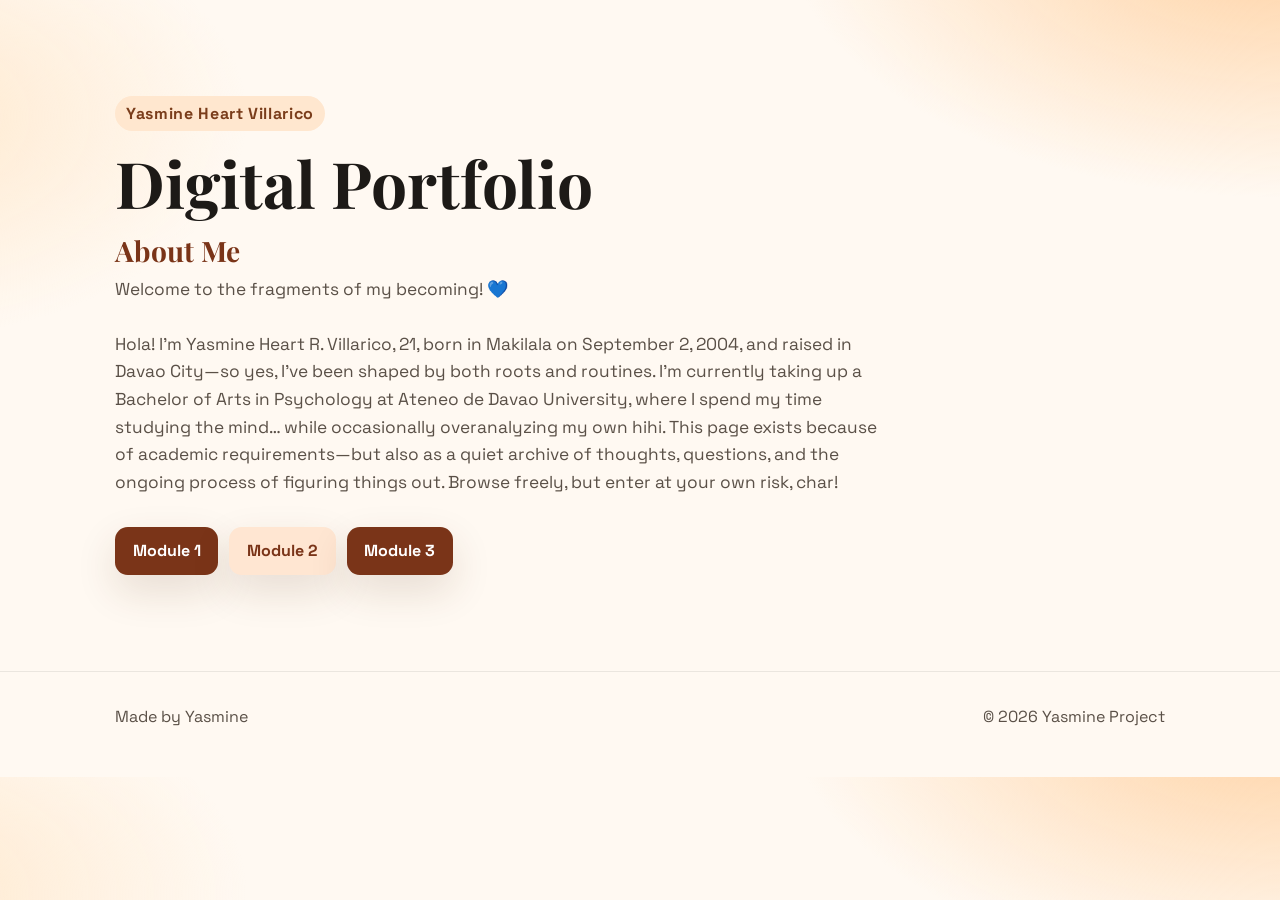
==== index.html @ 1b7979f3 "Initial static site for Yasmine Blog" ====
<!doctype html>
<html lang="en">
  <head>
    <meta charset="UTF-8" />
    <meta name="viewport" content="width=device-width, initial-scale=1.0" />
    <title>Yasmine Heart Villarico SIP</title>
    <meta
      name="description"
      content="A clean static website starter for GitHub Pages built with HTML, CSS, and JavaScript."
    />
    <link rel="preconnect" href="https://fonts.googleapis.com" />
    <link rel="preconnect" href="https://fonts.gstatic.com" crossorigin />
    <link
      href="https://fonts.googleapis.com/css2?family=Space+Grotesk:wght@400;500;700&family=Playfair+Display:wght@600;700&display=swap"
      rel="stylesheet"
    />
    <link rel="stylesheet" href="Styles/styles.css" />
  </head>
  <body>
    <header class="hero">
      <section id="home" class="hero-content container">
        <p class="kicker">Yasmine Heart Villarico</p>
        <h1>Digital Portfolio</h1>
        <h2 class="about-title">About Me</h2>
        <p class="subtitle">
          Welcome to the fragments of my becoming! 💙 <br> <br>
          Hola! I’m Yasmine Heart R. Villarico, 21, born in Makilala on September 2, 2004, and raised in Davao City—so yes, I’ve been shaped by both roots and routines. I’m currently taking up a Bachelor of Arts in Psychology at Ateneo de Davao University, where I spend my time studying the mind… while occasionally overanalyzing my own hihi.
          This page exists because of academic requirements—but also as a quiet archive of thoughts, questions, and the ongoing process of figuring things out. 
          Browse freely, but enter at your own risk, char!

        </p>
        <div class="hero-actions">
          <a class="button" href="module1.html">Module 1</a>
          <a class="button ghost" href="module2.html">Module 2</a>
          <a class="button" href="module3.html">Module 3</a>
        </div>
      </section>
    </header>

    <main>


     
    </main>

    <footer id="contact" class="footer">
      <div class="container footer-inner">
        <p>Made by Yasmine</p>
        <p><span id="year"></span></p>
      </div>
    </footer>

    <script src="Script/script.js"></script>
  </body>
</html>
---- Styles/styles.css ----
:root {
  --bg: #fff9f2;
  --bg-soft: #ffe7cf;
  --surface: rgba(255, 255, 255, 0.7);
  --text: #1d1a17;
  --muted: #5a5047;
  --accent: #d4572f;
  --accent-2: #f3a33b;
  --radius: 1.1rem;
  --shadow: 0 16px 40px rgba(82, 50, 24, 0.14);
}

* {
  box-sizing: border-box;
}

html {
  scroll-behavior: smooth;
}

body {
  margin: 0;
  color: var(--text);
  background:
    radial-gradient(900px 500px at 100% -10%, #ffd09f 0%, transparent 55%),
    radial-gradient(750px 450px at -10% 15%, #ffe8cc 0%, transparent 50%),
    var(--bg);
  font-family: "Space Grotesk", sans-serif;
  line-height: 1.6;
}

.container {
  width: min(1050px, 92%);
  margin: 0 auto;
}

.hero {
  padding: 1rem 0 4rem;
}

.nav {
  display: flex;
  justify-content: space-between;
  align-items: center;
  padding: 0.8rem 0;
}

.hero-content {
  margin-top: 5rem;
}

.about-title {
  font-family: "Playfair Display", serif;
  font-size: clamp(1.35rem, 2.2vw, 1.85rem);
  margin: 1rem 0 0.5rem;
  color: #7a3418;
}

.kicker {
  display: inline-block;
  margin: 0;
  padding: 0.3rem 0.7rem;
  border-radius: 999px;
  background: var(--bg-soft);
  color: #7a3d1b;
  font-weight: 700;
  letter-spacing: 0.04em;
}

h1,
h2,
h3 {
  line-height: 1.15;
  margin: 0 0 0.6rem;
}

h1 {
  max-width: 16ch;
  font-family: "Playfair Display", serif;
  font-size: clamp(2rem, 5vw, 4rem);
  margin-top: 0.9rem;
}

.subtitle {
  max-width: 70ch;
  color: var(--muted);
  margin: 0;
  font-size: clamp(1rem, 1.5vw, 1.08rem);
}

.hero-actions {
  display: flex;
  flex-wrap: wrap;
  gap: 0.7rem;
}

.button {
  display: inline-block;
  border: none;
  text-decoration: none;
  font-weight: 700;
  cursor: pointer;
  color: white;
  background: #7a3418;
  padding: 0.7rem 1.1rem;
  border-radius: 0.8rem;
  box-shadow: var(--shadow);
  transition: transform 180ms ease, filter 180ms ease;
  margin-top: 30px;
}

.button:hover {
  transform: translateY(-2px);
  filter: brightness(1.02);
}

.button.ghost {
  color: #7a3418;
  background: #ffe6d2;
}

.section {
  padding: 2.2rem 0;
}

.grid {
  display: grid;
  grid-template-columns: repeat(3, minmax(0, 1fr));
  gap: 1rem;
}

.card {
  background: var(--surface);
  border: 1px solid rgba(0, 0, 0, 0.06);
  backdrop-filter: blur(8px);
  border-radius: var(--radius);
  padding: 1rem;
  box-shadow: var(--shadow);
}

.qa-answer {
  margin-top: 0.9rem;
  padding-top: 0.9rem;
  border-top: 1px solid rgba(0, 0, 0, 0.12);
}

.module1-page .hero-content {
  margin-top: 2.2rem;
}

.module1-page .section {
  padding: 1.2rem 0;
}

.module1-page .module-grid {
  grid-template-columns: 1fr;
  gap: 1.1rem;
}

.module1-page .module-grid .card {
  max-width: 860px;
}

.module1-page .module-grid .card h3 {
  font-size: clamp(1.15rem, 2vw, 1.35rem);
}

.module1-page .module-grid .qa-answer {
  line-height: 1.8;
  white-space: pre-line;
  font-size: 1.02rem;
}

.module1-page .module-image-section {
  margin-top: 0.6rem;
  max-width: 860px;
  padding-bottom: 1rem;
  border-bottom: 1px solid rgba(0, 0, 0, 0.08);
}

.module1-page .module-image-title {
  font-family: "Playfair Display", serif;
  color: #7a3418;
  font-size: clamp(1.2rem, 2.2vw, 1.6rem);
  margin-bottom: 0.7rem;
}

.module-image-title{
  margin-top: 30px;
}


.module1-page .module-image-card {
  margin: 0;
  padding: 0.9rem;
  border-radius: var(--radius);
  background: var(--surface);
  border: 1px solid rgba(0, 0, 0, 0.06);
  box-shadow: var(--shadow);
}

.module1-page .module-image {
  display: block;
  width: 100%;
  height: auto;
  max-height: none;
  object-fit: contain;
  border-radius: 0.8rem;
  border: 1px dashed rgba(122, 52, 24, 0.35);
  background: linear-gradient(135deg, #ffe6d2, #fff3e7);
}

.module1-page .module-image-card figcaption {
  margin-top: 0.65rem;
  color: var(--muted);
  font-size: 0.95rem;
}

.module1-page .journey-section {
  max-width: 860px;
  margin-top: 1.3rem;
  padding-left: 1rem;
  border-left: 4px solid rgba(122, 52, 24, 0.24);
}

.module1-page .journey-title {
  font-family: "Playfair Display", serif;
  color: #7a3418;
  font-size: clamp(1.2rem, 2.2vw, 1.6rem);
  margin-bottom: 0.7rem;
}

.module1-page .journey-image-card {
  margin: 0;
  padding: 0.9rem;
  border-radius: var(--radius);
  background: var(--surface);
  border: 1px solid rgba(0, 0, 0, 0.06);
  box-shadow: var(--shadow);
}

.module1-page .journey-image {
  display: block;
  width: 100%;
  height: auto;
  border-radius: 0.8rem;
  border: 1px dashed rgba(122, 52, 24, 0.35);
  background: linear-gradient(135deg, #ffe6d2, #fff3e7);
}

.module1-page .journey-description {
  margin-top: 0.8rem;
  color: var(--muted);
  line-height: 1.75;
  font-size: 1rem;
}

.module1-page .journey-description p {
  margin: 0.65rem 0 0;
}

.module1-page .journey-subtitle {
  margin: 1rem 0 0.35rem;
  color: #7a3418;
  font-size: 1.02rem;
  font-weight: 700;
}

.module2-page .hero-content {
  margin-top: 2.2rem;
}

.module2-page .module2-content {
  max-width: 860px;
  padding: 1.2rem 0;
}

.module2-page .module2-card + .module2-card {
  margin-top: 1rem;
}

.module2-page .module2-card h3 {
  font-size: clamp(1.15rem, 2vw, 1.4rem);
}

.module2-page .module2-answer {
  margin-top: 0.8rem;
  padding-top: 0.8rem;
  border-top: 1px solid rgba(0, 0, 0, 0.12);
  color: var(--muted);
  line-height: 1.78;
}

.module2-page .module2-image-card {
  margin: 0.85rem 0 0;
  padding: 0.9rem;
  border-radius: var(--radius);
  background: var(--surface);
  border: 1px solid rgba(0, 0, 0, 0.06);
  box-shadow: var(--shadow);
}

.module2-page .module2-image {
  display: block;
  width: 100%;
  height: auto;
  border-radius: 0.8rem;
  border: 1px dashed rgba(122, 52, 24, 0.35);
  background: linear-gradient(135deg, #ffe6d2, #fff3e7);
}

.module2-page .module2-subtitle {
  margin: 1rem 0 0.35rem;
  color: #7a3418;
  font-size: 1.02rem;
  font-weight: 700;
}

.module3-page .hero-content {
  margin-top: 2.2rem;
}

.module3-page .module3-content {
  max-width: 860px;
  padding: 1.2rem 0;
}

.module3-page .module3-card + .module3-card {
  margin-top: 1rem;
}

.module3-page .module3-card h3 {
  font-size: clamp(1.2rem, 2.1vw, 1.5rem);
}

.module3-page .module3-text {
  margin-top: 0.8rem;
  padding-top: 0.8rem;
  border-top: 1px solid rgba(0, 0, 0, 0.12);
}

.module3-page .module3-text p {
  margin: 0.75rem 0 0;
  color: var(--muted);
  line-height: 1.78;
}

.module3-page .module3-image-section {
  margin-top: 1.2rem;
}

.module3-page .module3-image-title {
  font-family: "Playfair Display", serif;
  color: #7a3418;
  font-size: clamp(1.2rem, 2.2vw, 1.6rem);
  margin-bottom: 0.7rem;
}

.module3-page .module3-image-card {
  margin: 0;
  padding: 0.9rem;
  border-radius: var(--radius);
  background: var(--surface);
  border: 1px solid rgba(0, 0, 0, 0.06);
  box-shadow: var(--shadow);
}

.module3-page .module3-image {
  display: block;
  width: 100%;
  height: auto;
  border-radius: 0.8rem;
  border: 1px dashed rgba(122, 52, 24, 0.35);
  background: linear-gradient(135deg, #ffe6d2, #fff3e7);
}

.footer {
  border-top: 1px solid rgba(0, 0, 0, 0.08);
  margin-top: 2rem;
  padding: 1rem 0 2rem;
}

.footer-inner {
  display: flex;
  justify-content: space-between;
  align-items: center;
  gap: 1rem;
  color: var(--muted);
}

@media (max-width: 850px) {
  .grid {
    grid-template-columns: repeat(2, minmax(0, 1fr));
  }
}

@media (max-width: 600px) {
  .hero-content {
    margin-top: 3rem;
  }

  .grid {
    grid-template-columns: 1fr;
  }

  .footer-inner {
    flex-direction: column;
    align-items: flex-start;
  }

  .module1-page .journey-section {
    padding-left: 0.7rem;
  }
}
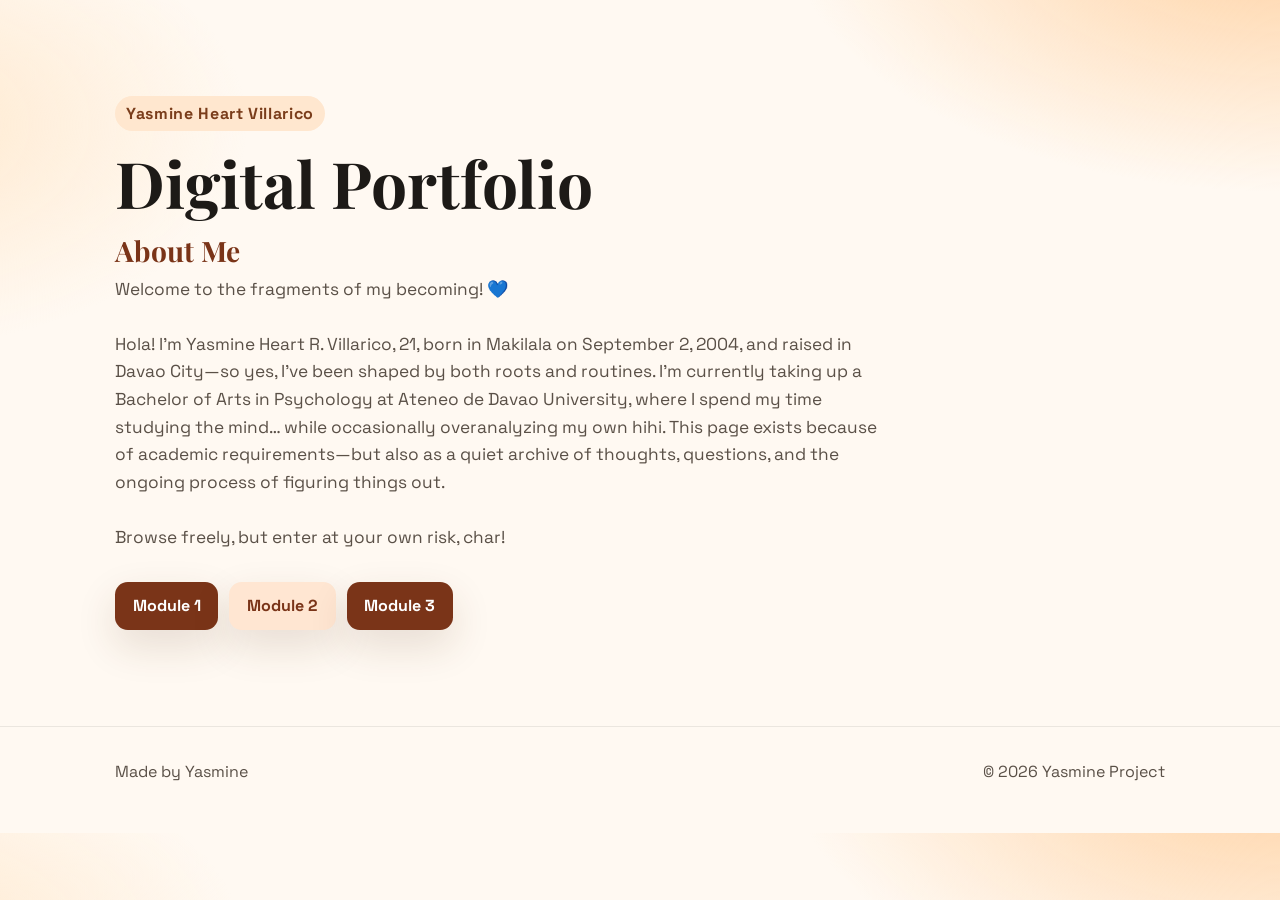
==== commit 7649f8ba: "Update module2 conversion story layout and images" ====
--- a/index.html
+++ b/index.html
@@ -25,7 +25,7 @@
         <p class="subtitle">
           Welcome to the fragments of my becoming! 💙 <br> <br>
           Hola! I’m Yasmine Heart R. Villarico, 21, born in Makilala on September 2, 2004, and raised in Davao City—so yes, I’ve been shaped by both roots and routines. I’m currently taking up a Bachelor of Arts in Psychology at Ateneo de Davao University, where I spend my time studying the mind… while occasionally overanalyzing my own hihi.
-          This page exists because of academic requirements—but also as a quiet archive of thoughts, questions, and the ongoing process of figuring things out. 
+          This page exists because of academic requirements—but also as a quiet archive of thoughts, questions, and the ongoing process of figuring things out. <br> <br>
           Browse freely, but enter at your own risk, char!
 
         </p>
